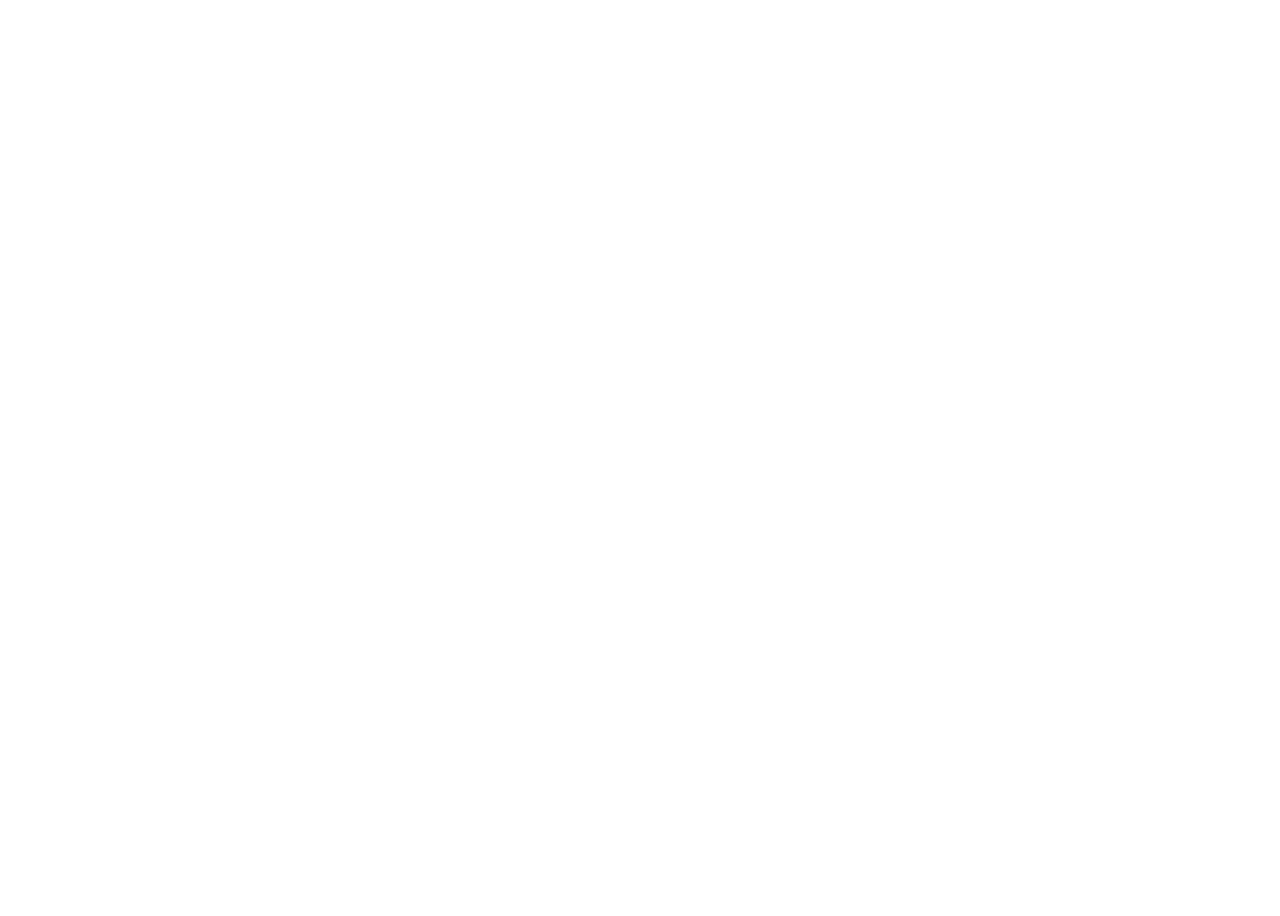
==== index.html @ 350b065a "Melhoria no DESIGN & ACESSIBILIDADE de Login/Registro" ====
<!DOCTYPE html>
<html lang="pt-BR">
    <head>
        <meta charset="UTF-8">
        <meta name="viewport" content="width=device-width, initial-scale=1.0">
        <title>CybersDevs | Login</title>
        <meta name="description" content="Website de LOGIN & REGISTRO feito por Tokizão (EU) :3">

        <link rel="stylesheet" href="assets/css/pages/login.css">
        <link rel="stylesheet" href="https://cdn.jsdelivr.net/npm/bootstrap-icons@1.13.1/font/bootstrap-icons.min.css">
    </head>
    <body>
        <header>

        </header>

        <main>

        </main>

        <footer>

        </footer>
    </body>
<html>
---- assets/css/pages/login.css ----
@import url('../global/global.css');

.login {
    width: 100%;
    height: 50px;
    font-size: 16px;
    margin-top: 8px;
    border: none;
    border-radius: 16px;
    font-family: var(--font-primaria);
    font-weight: 400;
    cursor: pointer;
    background-color: var(--cor-branco);
    box-shadow: 0 0 10px var(--cor-cinza);
    transition: var(--suave);
}

.login:hover {
    font-size: 18px;
    font-weight: 600;
    letter-spacing: 3px;
    background-color: var(--cor-primario);
    color: var(--cor-branco);
    box-shadow: 0 8px 25px var(--cor-primario-brilho);
    transform: translateY(-3px) scale(1.03);
}

.questions-box {
    display: flex;
    justify-content: space-between;
    align-items: center;
    margin-top: 22px;
    font-size: 14px;

    width: 100%;
}

.forgot-text {
    color: var(--cor-cinza);
    position: relative;
    transition: var(--suave);
}

.forgot-text:hover {
    font-size: 16px;
    font-weight: 600;
    color: var(--cor-branco);
}

.forgot-text::after {
    content: "";
    width: 0;
    height: 1px;
    left: 0;
    bottom: -2px;
    color: var(--cor-primario);
    background: currentColor;
    position: absolute;
    transition: width var(--suave);
}

.forgot-text:hover:after {
    width: 100%;
}

.register-text {
    display: flexbox;
    position: relative;
    font-size: 14px;
    font-weight: 400;
    color: var(--cor-cinza);
    transition: var(--suave);
}

.register-text:hover {
    color: var(--cor-branco);
    font-size: 16px;
    font-weight: 600;
}

.register-text::after {
    content: "";
    width: 0;
    height: 1px;
    left: 0;
    bottom: -2px;
    color: var(--cor-primario);
    background: currentColor;
    position: absolute;
    transition: width var(--suave);
}

.register-text:hover::after {
    width: 100%;
}
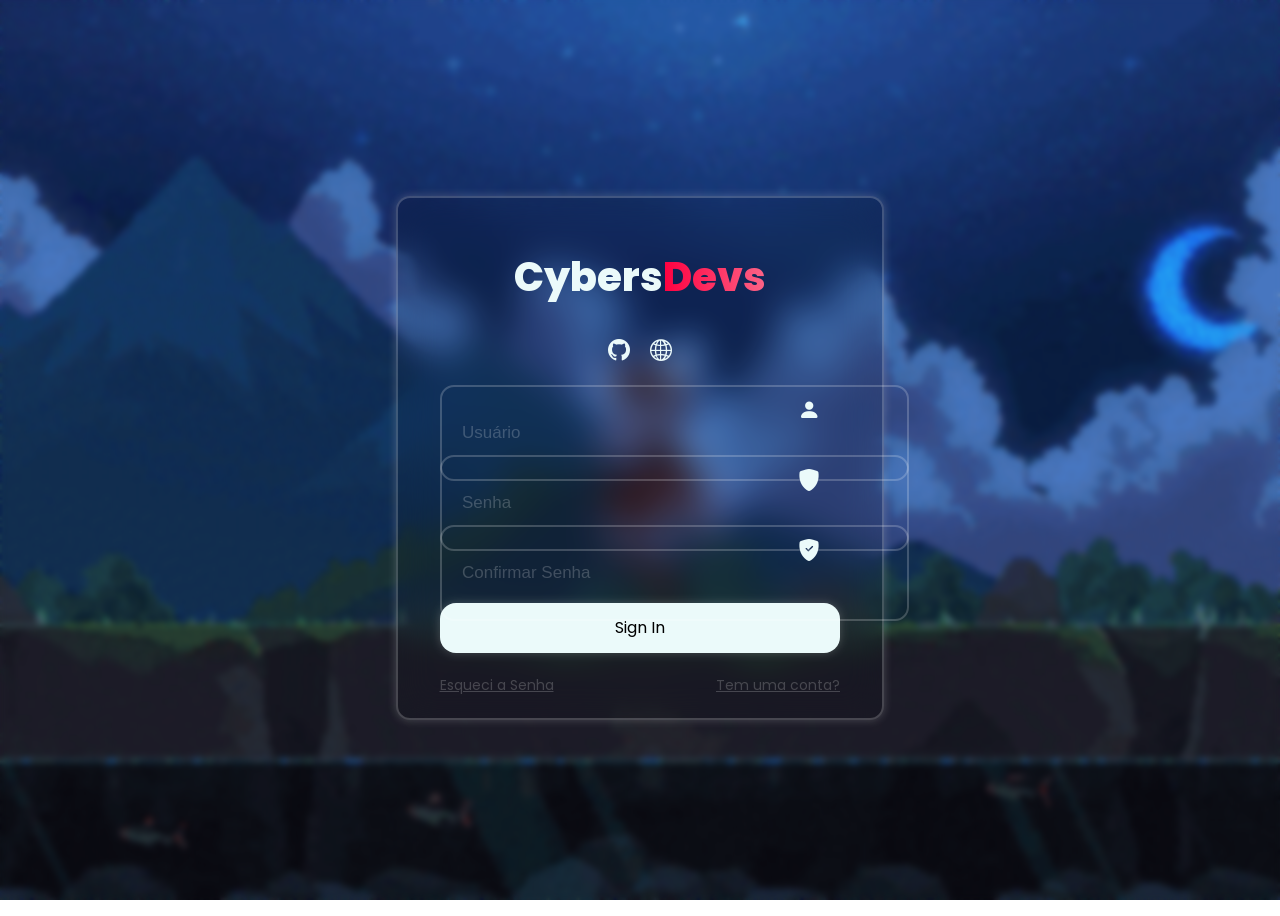
==== commit 68681313: "Ajustes de Links & Redirecionamento." ====
--- a/index.html
+++ b/index.html
@@ -3,23 +3,54 @@
     <head>
         <meta charset="UTF-8">
         <meta name="viewport" content="width=device-width, initial-scale=1.0">
-        <title>CybersDevs | Login</title>
+        <title>CybersDevs | SignUp</title>
         <meta name="description" content="Website de LOGIN & REGISTRO feito por Tokizão (EU) :3">
-
-        <link rel="stylesheet" href="assets/css/pages/login.css">
+        
+        <link rel="stylesheet" href="assets/css/pages/index.css">
         <link rel="stylesheet" href="https://cdn.jsdelivr.net/npm/bootstrap-icons@1.13.1/font/bootstrap-icons.min.css">
     </head>
     <body>
-        <header>
+        <div class="background"></div>
+        <div class="background-blur"></div>
+        <div class="page-loader"><div class="loader"></div></div>
 
-        </header>
+        <main class="container">
+            <header class="fixed-top">
+                <h1>Cybers<span>Devs</span></h1>
+            </header>
 
-        <main>
+           <form>
+                <div class="icons">
+                    <a href="https://github.com/Tokizao" target="_blank" class="git-hub">
+                        <i class="bi bi-github"></i>
+                    </a>
+                    <a href="" target="_blank" class="website">
+                        <i class="bi bi-globe2"></i>
+                    </a>
+                </div>
+                <div class="input-box">
+                    <input placeholder="Usuário" type="email">
+                    <i class="bi bi-person-fill"></i>
+                </div>
+                <div class="input-box">
+                    <input placeholder="Senha" type="password">
+                    <i class="bi bi-shield-fill"></i>
+                </div>
+                <div class="input-box">
+                    <input placeholder="Confirmar Senha" type="password">
+                    <i class="bi bi-shield-fill-check"></i>
+                </div>
 
+                <button class="signin" type="submit">Sign In</button>
+
+                <div class="questions-box">
+                    <a class="forgot-text" href="#">Esqueci a Senha</a>
+                    <a class="login-text" href="login.html">Tem uma conta?</a>
+                </div>
+           </form>
         </main>
 
-        <footer>
-
-        </footer>
+        <script src="./assets/js/loading.js" defer></script>
+        <script src="/assets/js/background.js" defer></script>
     </body>
-<html>+</html>
--- a/assets/css/pages/index.css
+++ b/assets/css/pages/index.css
@@ -0,0 +1,95 @@
+@import url('../global/global.css');
+
+.signin {
+    width: 100%;
+    height: 50px;
+    font-size: 16px;
+    margin-top: 8px;
+    border: none;
+    border-radius: 16px;
+    font-family: var(--font-primaria);
+    font-weight: 400;
+    cursor: pointer;
+    background-color: var(--cor-branco);
+    box-shadow: 0 0 10px var(--cor-cinza);
+    transition: var(--suave);
+}
+
+.signin:hover {
+    font-size: 18px;
+    font-weight: 600;
+    letter-spacing: 3px;
+    background-color: var(--cor-primario);
+    color: var(--cor-branco);
+    box-shadow: 0 8px 25px var(--cor-primario-brilho);
+    transform: translateY(-3px) scale(1.03);
+}
+
+.questions-box {
+    display: flex;
+    justify-content: space-between;
+    align-items: center;
+    margin-top: 22px;
+    font-size: 14px;
+
+    width: 100%;
+}
+
+.forgot-text {
+    color: var(--cor-cinza);
+    position: relative;
+    transition: var(--suave);
+}
+
+.forgot-text:hover {
+    font-size: 16px;
+    font-weight: 600;
+    color: var(--cor-branco);
+}
+
+.forgot-text::after {
+    content: "";
+    width: 0;
+    height: 1px;
+    left: 0;
+    bottom: -2px;
+    color: var(--cor-primario);
+    background: currentColor;
+    position: absolute;
+    transition: width var(--suave);
+}
+
+.forgot-text:hover:after {
+    width: 100%;
+}
+
+.login-text {
+    display: flexbox;
+    position: relative;
+    font-size: 14px;
+    font-weight: 400;
+    color: var(--cor-cinza);
+    transition: var(--suave);
+}
+
+.login-text:hover {
+    color: var(--cor-branco);
+    font-size: 16px;
+    font-weight: 600;
+}
+
+.login-text::after {
+    content: "";
+    width: 0;
+    height: 1px;
+    left: 0;
+    bottom: -2px;
+    color: var(--cor-primario);
+    background: currentColor;
+    position: absolute;
+    transition: width var(--suave);
+}
+
+.login-text:hover::after {
+    width: 100%;
+}
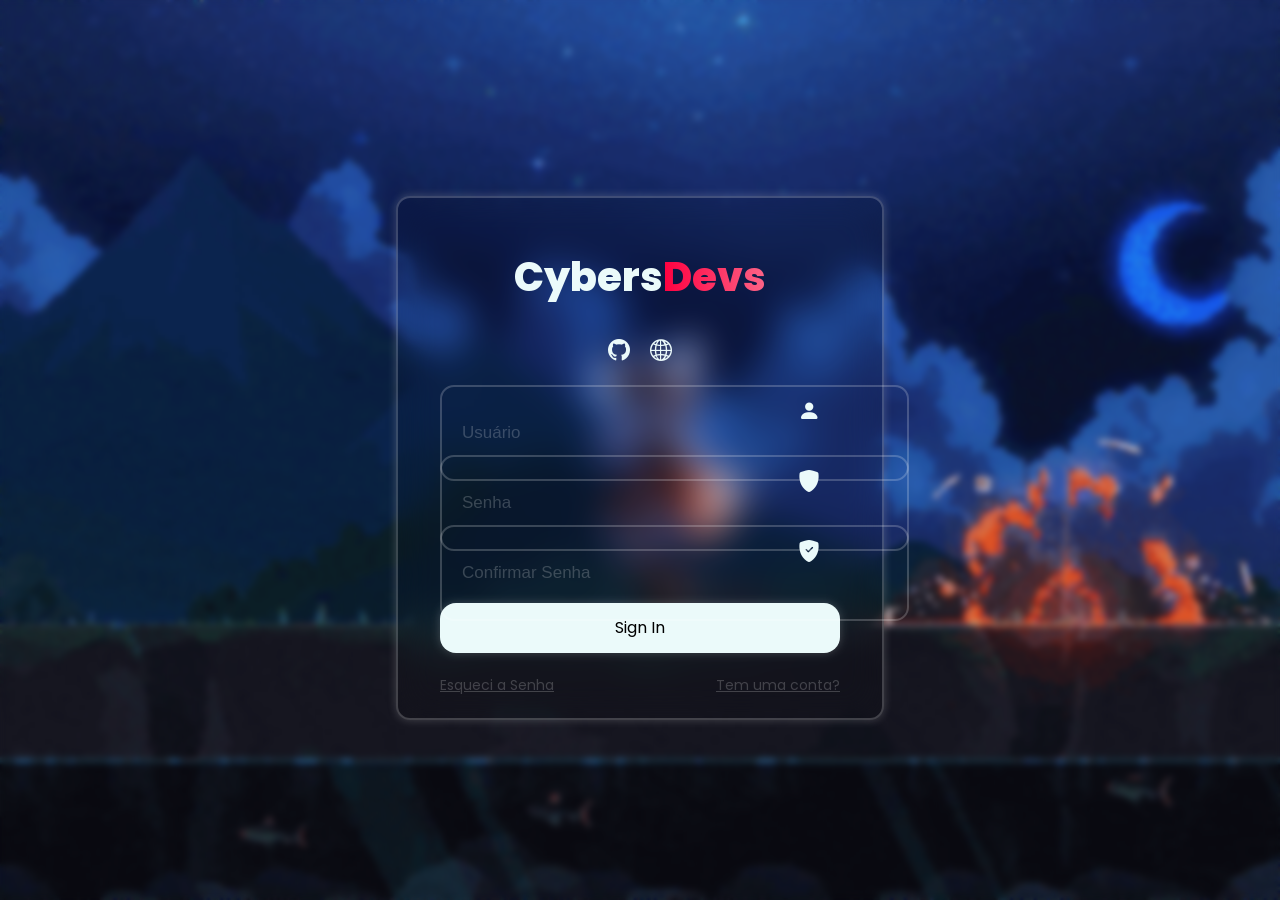
==== commit b7fbfdf4: "Corrigido BUGS de Redirecionamento na raiz das Pastas." ====
--- a/index.html
+++ b/index.html
@@ -6,7 +6,7 @@
         <title>CybersDevs | SignUp</title>
         <meta name="description" content="Website de LOGIN & REGISTRO feito por Tokizão (EU) :3">
         
-        <link rel="stylesheet" href="assets/css/pages/index.css">
+        <link rel="stylesheet" href="./assets/css/pages/index.css">
         <link rel="stylesheet" href="https://cdn.jsdelivr.net/npm/bootstrap-icons@1.13.1/font/bootstrap-icons.min.css">
     </head>
     <body>
@@ -51,6 +51,6 @@
         </main>
 
         <script src="./assets/js/loading.js" defer></script>
-        <script src="/assets/js/background.js" defer></script>
+        <script src="./assets/js/background.js" defer></script>
     </body>
 </html>
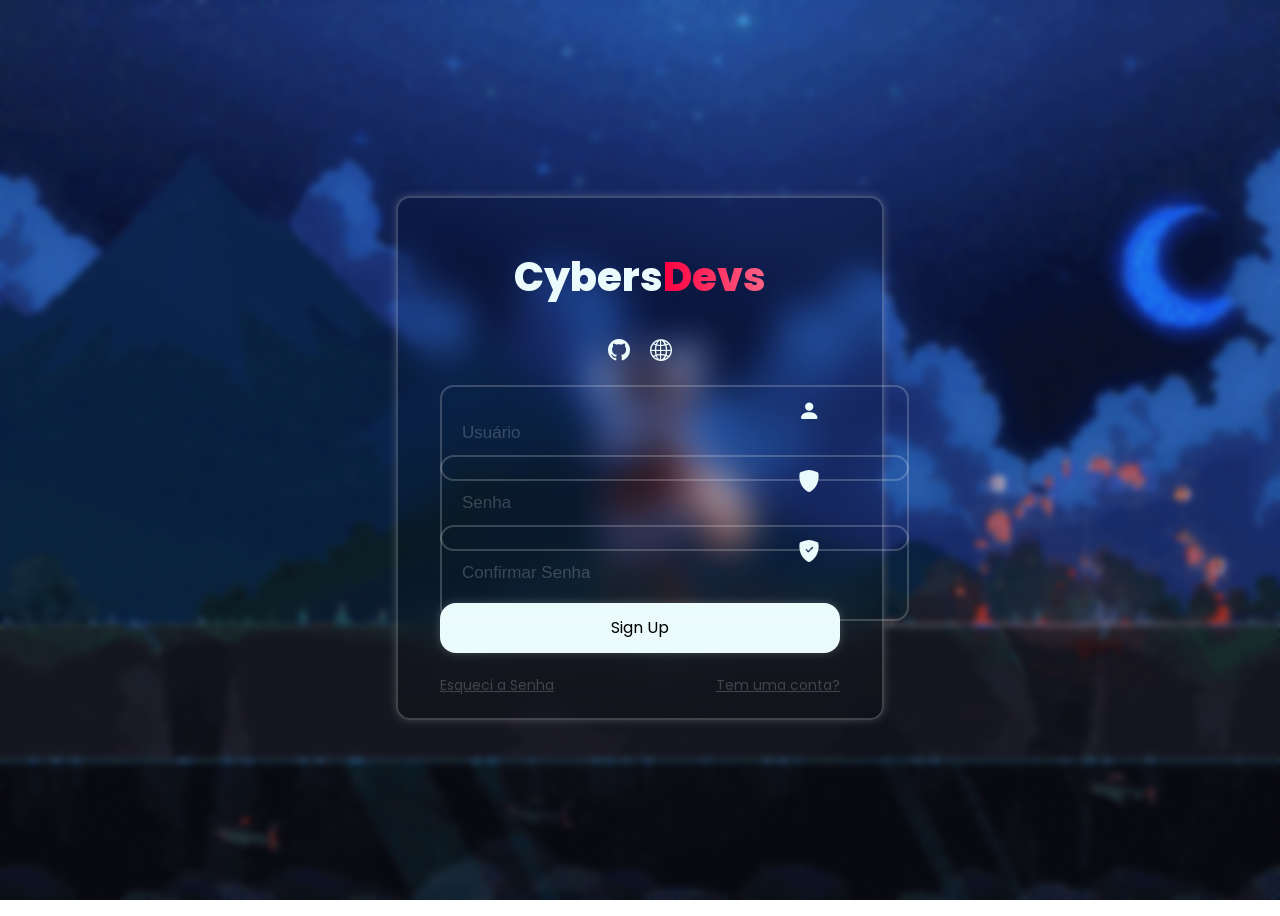
==== commit bb855d43: "Melhoria na eficiência da Página & BUG do JS." ====
--- a/index.html
+++ b/index.html
@@ -3,7 +3,7 @@
     <head>
         <meta charset="UTF-8">
         <meta name="viewport" content="width=device-width, initial-scale=1.0">
-        <title>CybersDevs | SignUp</title>
+        <title>CybersDevs | Sign Up</title>
         <meta name="description" content="Website de LOGIN & REGISTRO feito por Tokizão (EU) :3">
         
         <link rel="stylesheet" href="./assets/css/pages/index.css">
@@ -41,7 +41,7 @@
                     <i class="bi bi-shield-fill-check"></i>
                 </div>
 
-                <button class="signin" type="submit">Sign In</button>
+                <button class="signin" type="submit">Sign Up</button>
 
                 <div class="questions-box">
                     <a class="forgot-text" href="#">Esqueci a Senha</a>
--- a/assets/css/pages/index.css
+++ b/assets/css/pages/index.css
@@ -64,7 +64,7 @@
 }
 
 .login-text {
-    display: flexbox;
+    display: flex;
     position: relative;
     font-size: 14px;
     font-weight: 400;
